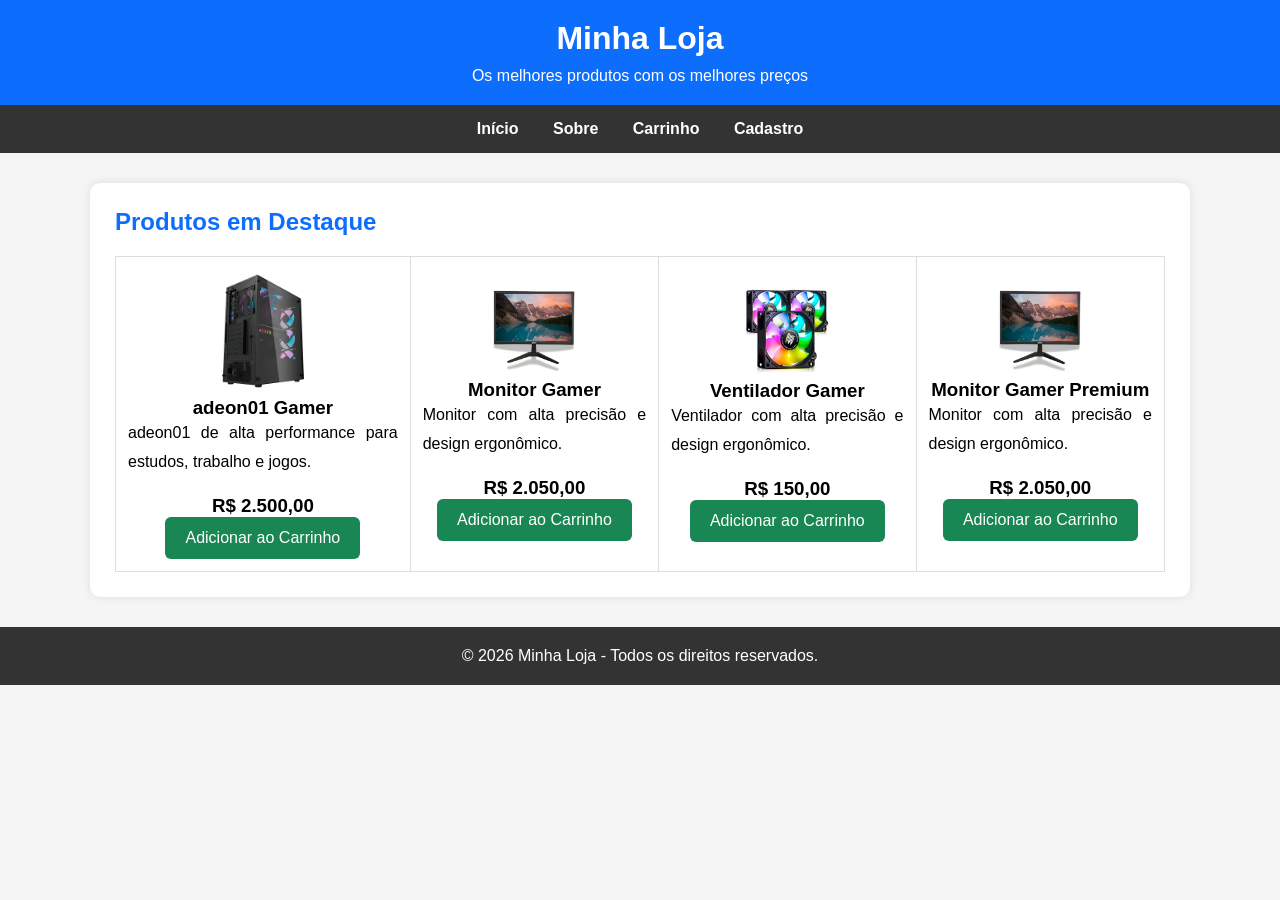
==== index.html @ 417f661f "alterei o arquivo" ====
<!DOCTYPE html>
<html lang="pt-BR">
<head>
    <meta charset="UTF-8">
    <meta name="viewport" content="width=device-width, initial-scale=1.0">
    <title>Minha Loja</title>
    <link rel="stylesheet" href="css/style.css">
</head>
<body>

<header>
    <h1>Minha Loja</h1>
    <p>Os melhores produtos com os melhores preços</p>
</header>

<nav>
    <a href="index.html">Início</a>
    <a href="paginas/sobre.html">Sobre</a>
    <a href="paginas/carrinho.html">Carrinho</a>
    <a href="paginas/cadastro.html">Cadastro</a>
</nav>

<div class="container">
    <h2>Produtos em Destaque</h2>
    <table>
        <tr>
            <td>
                <img src="imagens/adeon01.webp" alt="Notebook">
                <h3>adeon01 Gamer</h3>
                <p>adeon01 de alta performance para estudos, trabalho e jogos.</p>
                <h3>R$ 2.500,00</h3>
                <button class="btn" data-name="adeon01 Gamer" data-price="2500.00" data-img="imagens/adeon01.webp">
                    Adicionar ao Carrinho
                </button>
            </td>

            <td>
                <img src="imagens/monitor.webp" alt="Monitor Gamer">
                <h3>Monitor Gamer</h3>
                <p>Monitor com alta precisão e design ergonômico.</p>
                <h3>R$ 2.050,00</h3>
                <button class="btn" data-name="Monitor Gamer" data-price="2050.00" data-img="imagens/monitor.webp">
                    Adicionar ao Carrinho
                </button>
            </td>

            <td>
                <img src="imagens/ventilador.webp" alt="Ventilador Gamer">
                <h3>Ventilador Gamer</h3>
                <p>Ventilador com alta precisão e design ergonômico.</p>
                <h3>R$ 150,00</h3>
                <button class="btn" data-name="Ventilador Gamer" data-price="150.00" data-img="imagens/ventilador.webp">
                    Adicionar ao Carrinho
                </button>
            </td>

            <td>
                <img src="imagens/monitor.webp" alt="Monitor Gamer">
                <h3>Monitor Gamer Premium</h3>
                <p>Monitor com alta precisão e design ergonômico.</p>
                <h3>R$ 2.050,00</h3>
                <button class="btn" data-name="Monitor Gamer Premium" data-price="2050.00" data-img="imagens/monitor.webp">
                    Adicionar ao Carrinho
                </button>
            </td>
        </tr>
    </table>
</div>

<footer>
    <p>© 2026 Minha Loja - Todos os direitos reservados.</p>
</footer>

<script src="js/script.js"></script>
</body>
</html>
---- css/style.css ----
*{
    margin:0;
    padding:0;
    box-sizing:border-box;
    font-family:Arial, Helvetica, sans-serif;
}

body{
    background:#f5f5f5;
}

/* Cabeçalho */

header{
    background:#0d6efd;
    color:#fff;
    text-align:center;
    padding:20px;
}

header h1{
    margin-bottom:10px;
}

nav{
    background:#333;
    padding:15px;
    text-align:center;
}

nav a{
    color:white;
    text-decoration:none;
    margin:0 15px;
    font-weight:bold;
    transition:.3s;
}

nav a:hover{
    color:#0d6efd;
}

/* Conteúdo */

.container{
    width:90%;
    max-width:1100px;
    margin:30px auto;
    background:white;
    padding:25px;
    border-radius:10px;
    box-shadow:0 0 10px rgba(0,0,0,.1);
}

.container h2{
    color:#0d6efd;
    margin-bottom:20px;
}

.container p{
    text-align:justify;
    line-height:1.8;
    margin-bottom:18px;
}

/* Tabela Carrinho */

table{
    width:100%;
    border-collapse:collapse;
    margin-top:20px;
}

th{
    background:#0d6efd;
    color:white;
    padding:15px;
}

td{
    border:1px solid #ddd;
    padding:12px;
    text-align:center;
}

td img{
    width:90px;
    border-radius:8px;
}

/* Quantidade */

.quantidade{
    display:flex;
    justify-content:center;
    align-items:center;
    gap:10px;
}

.quantidade button{
    width:30px;
    height:30px;
    cursor:pointer;
    background:#0d6efd;
    color:white;
    border:none;
    border-radius:5px;
    font-size:18px;
}

.quantidade span{
    font-size:18px;
    font-weight:bold;
}

/* Total */

.total{
    margin-top:30px;
    text-align:right;
}

.total h3{
    margin-bottom:15px;
}

.logo{
    color:white;
    font-size:40px;
    font-weight:bold;
    text-align:center;
}
.btn{
    background:#198754;
    color:white;
    padding:12px 20px;
    border:none;
    border-radius:6px;
    cursor:pointer;
    font-size:16px;
}

.btn:hover{
    background:#157347;
}

/* Rodapé */

footer{
    background:#333;
    color:white;
    text-align:center;
    padding:20px;
    margin-top:30px;
}

/* Responsivo */

@media(max-width:768px){

table{
    display:block;
    overflow-x:auto;
}

nav a{
    display:block;
    margin:10px 0;
}

.container{
    width:95%;
}

}
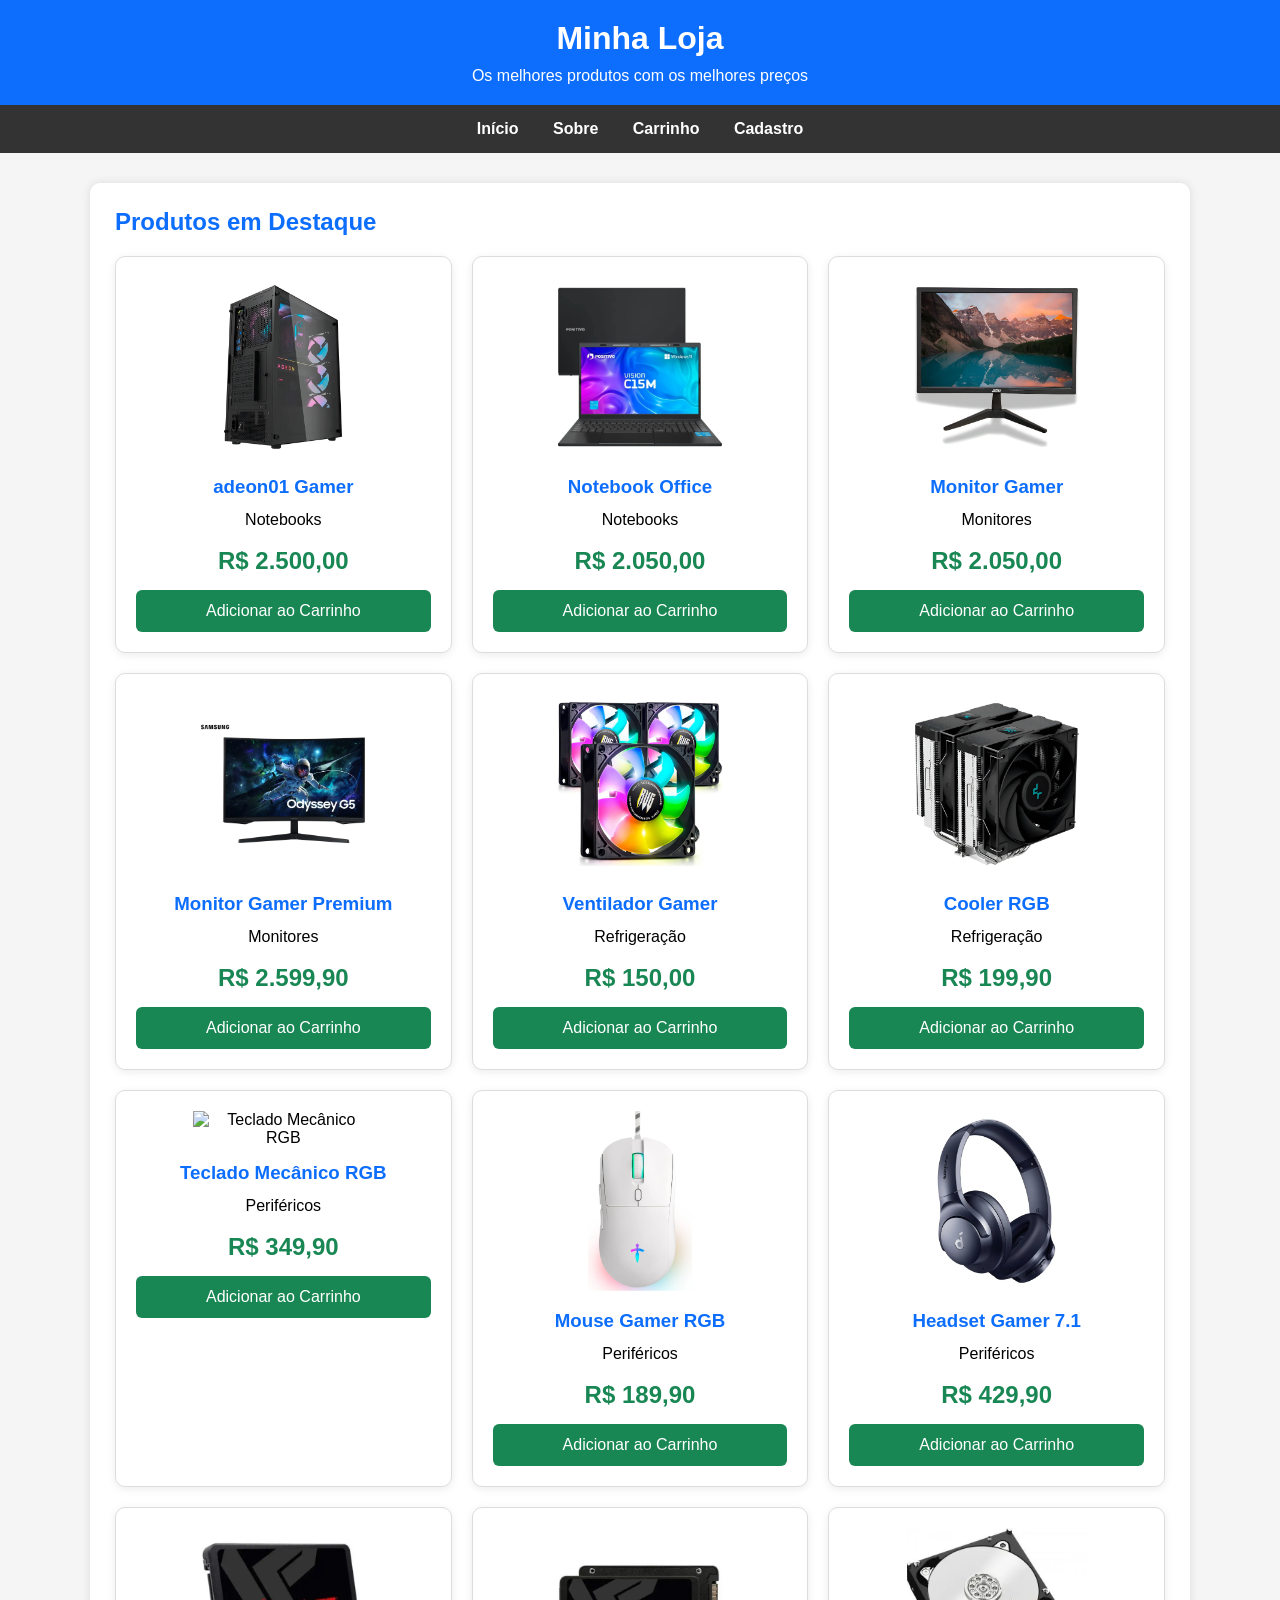
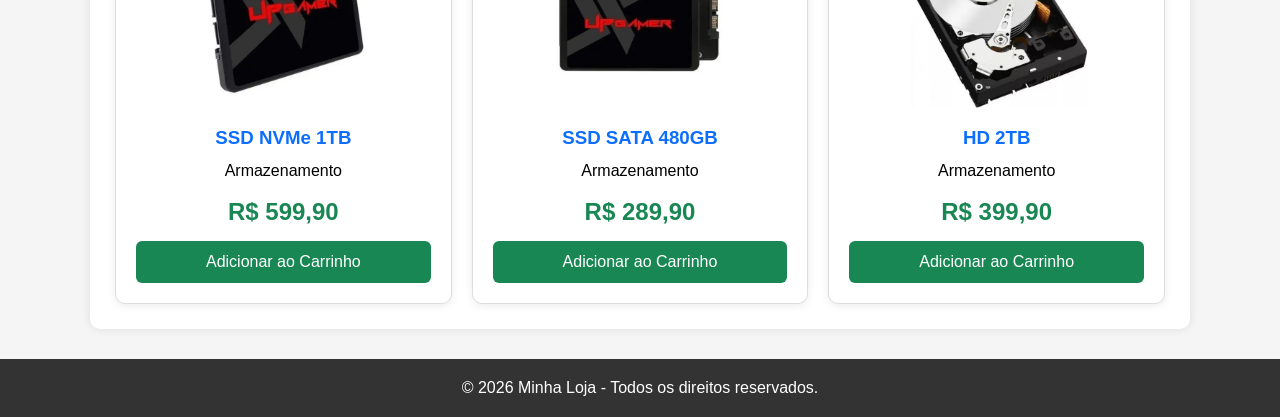
==== commit cdf56cce: "adicionado forma de pagamento" ====
--- a/index.html
+++ b/index.html
@@ -22,55 +22,15 @@
 
 <div class="container">
     <h2>Produtos em Destaque</h2>
-    <table>
-        <tr>
-            <td>
-                <img src="imagens/adeon01.webp" alt="Notebook">
-                <h3>adeon01 Gamer</h3>
-                <p>adeon01 de alta performance para estudos, trabalho e jogos.</p>
-                <h3>R$ 2.500,00</h3>
-                <button class="btn" data-name="adeon01 Gamer" data-price="2500.00" data-img="imagens/adeon01.webp">
-                    Adicionar ao Carrinho
-                </button>
-            </td>
 
-            <td>
-                <img src="imagens/monitor.webp" alt="Monitor Gamer">
-                <h3>Monitor Gamer</h3>
-                <p>Monitor com alta precisão e design ergonômico.</p>
-                <h3>R$ 2.050,00</h3>
-                <button class="btn" data-name="Monitor Gamer" data-price="2050.00" data-img="imagens/monitor.webp">
-                    Adicionar ao Carrinho
-                </button>
-            </td>
-
-            <td>
-                <img src="imagens/ventilador.webp" alt="Ventilador Gamer">
-                <h3>Ventilador Gamer</h3>
-                <p>Ventilador com alta precisão e design ergonômico.</p>
-                <h3>R$ 150,00</h3>
-                <button class="btn" data-name="Ventilador Gamer" data-price="150.00" data-img="imagens/ventilador.webp">
-                    Adicionar ao Carrinho
-                </button>
-            </td>
-
-            <td>
-                <img src="imagens/monitor.webp" alt="Monitor Gamer">
-                <h3>Monitor Gamer Premium</h3>
-                <p>Monitor com alta precisão e design ergonômico.</p>
-                <h3>R$ 2.050,00</h3>
-                <button class="btn" data-name="Monitor Gamer Premium" data-price="2050.00" data-img="imagens/monitor.webp">
-                    Adicionar ao Carrinho
-                </button>
-            </td>
-        </tr>
-    </table>
+    <div id="lista-produtos" class="grid-produtos"></div>
 </div>
 
 <footer>
     <p>© 2026 Minha Loja - Todos os direitos reservados.</p>
 </footer>
 
-<script src="js/script.js"></script>
+<script type="module" src="js/carrega_produtos.js" defer></script>
+<script src="js/script.js" defer></script>
 </body>
 </html>
--- a/css/style.css
+++ b/css/style.css
@@ -172,4 +172,57 @@
     width:95%;
 }
 
+}
+/* Grid de Produtos */
+
+.grid-produtos{
+    display:grid;
+    grid-template-columns:repeat(auto-fit, minmax(250px,1fr));
+    gap:20px;
+    margin-top:20px;
+}
+
+.produto{
+    border:1px solid #ddd;
+    border-radius:10px;
+    padding:20px;
+    background:#fff;
+    text-align:center;
+    transition:.3s;
+    box-shadow:0 2px 8px rgba(0,0,0,.08);
+}
+
+.produto:hover{
+    transform:translateY(-5px);
+    box-shadow:0 8px 20px rgba(0,0,0,.15);
+}
+
+.produto img{
+    width:100%;
+    max-width:180px;
+    height:180px;
+    object-fit:contain;
+    margin-bottom:15px;
+}
+
+.produto h3{
+    color:#0d6efd;
+    margin-bottom:10px;
+}
+
+.produto p{
+    text-align:center;
+    margin-bottom:15px;
+    line-height:1.5;
+}
+
+.preco{
+    font-size:24px;
+    font-weight:bold;
+    color:#198754;
+    margin:15px 0;
+}
+
+.btn{
+    width:100%;
 }
